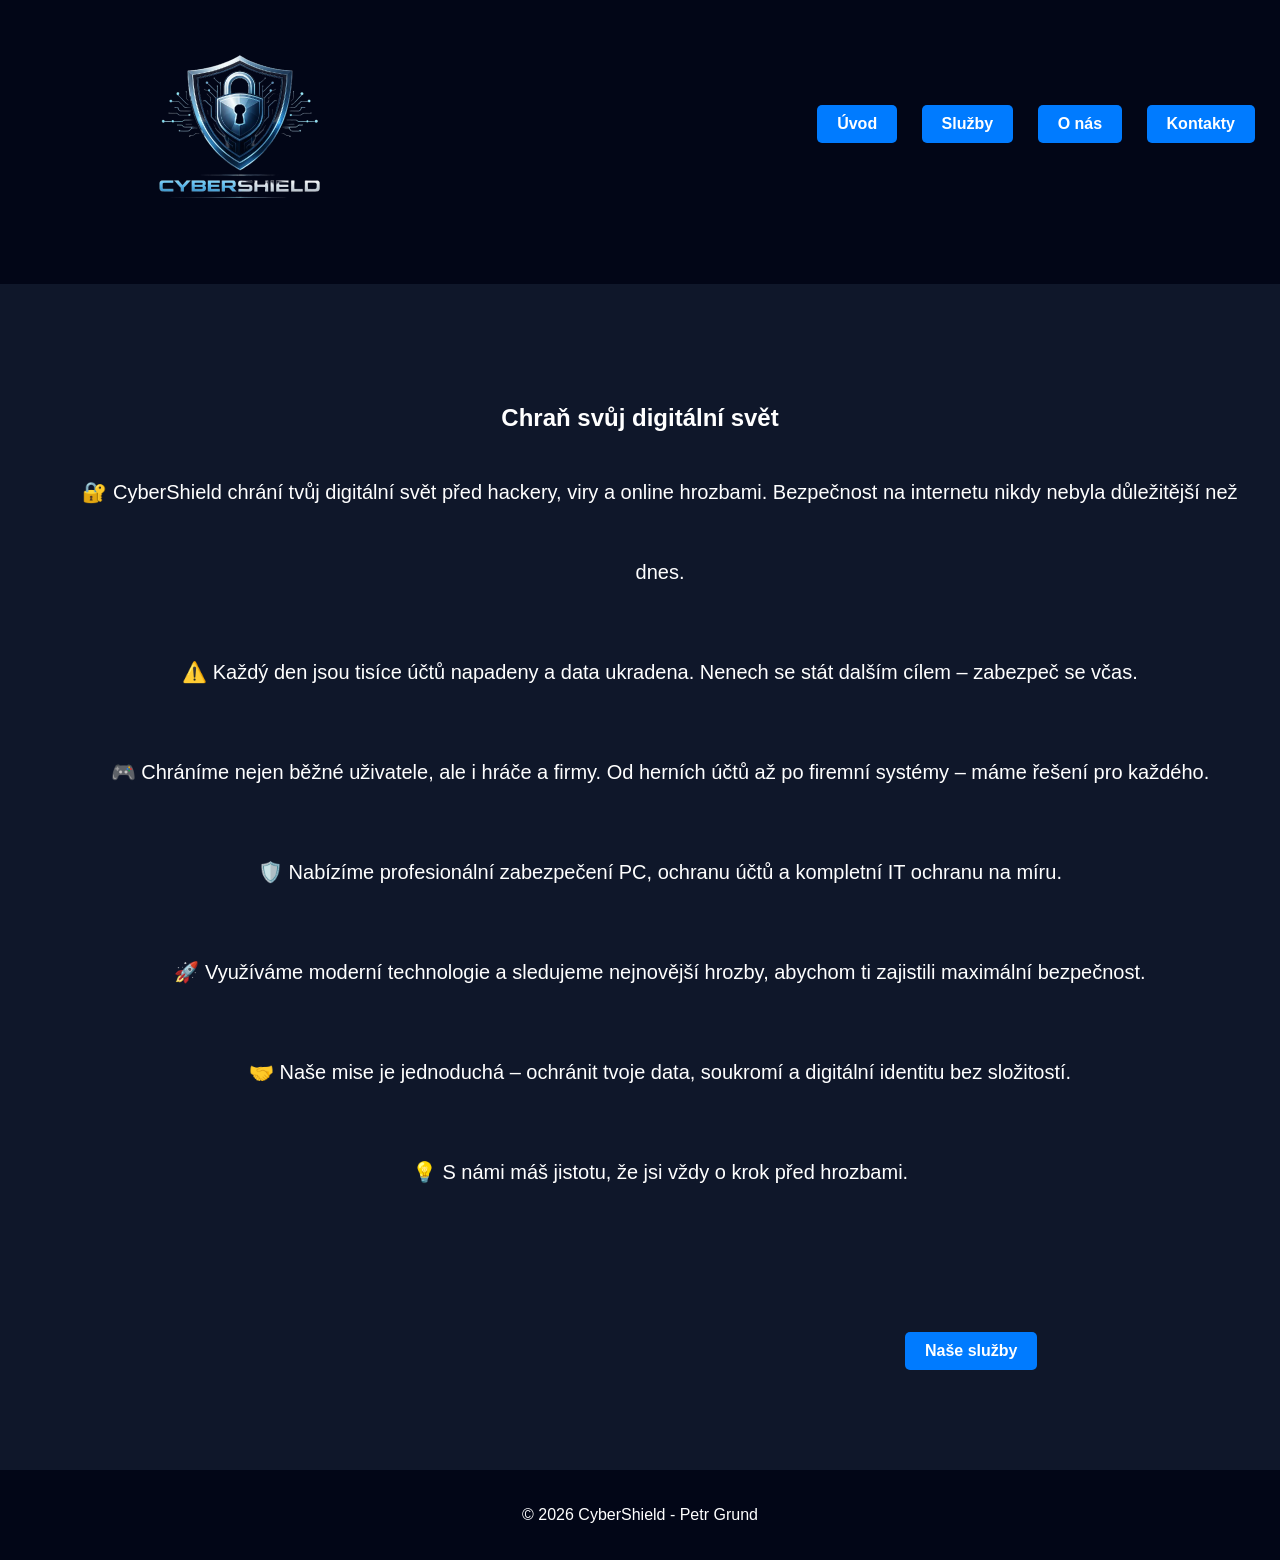
==== nabidka/index.html @ aa6efe16 "jj" ====
<!DOCTYPE html>
<html lang="cs">
<head>
    <meta charset="UTF-8">
    <meta name="viewport" content="width=device-width, initial-scale=1.0">
    <title>CyberShield</title>
    <link rel="stylesheet" href="style.css">
</head>
<body>

<header>

    <a href="index.html">
        <img src="logo.png" class="logo" height="250" width="250"/>
    </a>


    <nav>
        <a href="index.html" class="btn">Úvod</a>
        <a href="sluzby.html" class="btn">Služby</a>
        <a href="onas.html" class="btn">O nás</a>
        <a href="kontakt.html" class="btn">Kontakty</a>
    </nav>
</header>

<section class="hero">

    <h1 class="h1_svet">Chraň svůj digitální svět</h1>

    <ul class="text_p">
        <p>
            🔐 CyberShield chrání tvůj digitální svět před hackery, viry a online hrozbami.
            Bezpečnost na internetu nikdy nebyla důležitější než dnes.
        </p>

        <p>
            ⚠️ Každý den jsou tisíce účtů napadeny a data ukradena.
            Nenech se stát dalším cílem – zabezpeč se včas.
        </p>

        <p>
            🎮 Chráníme nejen běžné uživatele, ale i hráče a firmy.
            Od herních účtů až po firemní systémy – máme řešení pro každého.
        </p>

        <p>
            🛡️ Nabízíme profesionální zabezpečení PC, ochranu účtů
            a kompletní IT ochranu na míru.
        </p>

        <p>
            🚀 Využíváme moderní technologie a sledujeme nejnovější hrozby,
            abychom ti zajistili maximální bezpečnost.
        </p>

        <p>
            🤝 Naše mise je jednoduchá – ochránit tvoje data,
            soukromí a digitální identitu bez složitostí.
        </p>

        <p>
            💡 S námi máš jistotu, že jsi vždy o krok před hrozbami.
        </p>
    </ul>

</section>

<a href="sluzby.html" class="btn_sluzby">Naše služby</a>

<footer>
    <p>© 2026 CyberShield - Petr Grund</p>
</footer>

</body>
</html>
---- nabidka/style.css ----
body {
    margin: 0;
    font-family: Arial, sans-serif;
    background: #0f172a;
    color: white;
}

header {
    display: flex;
    justify-content: space-between;
    padding: 15px;
    background: #020617;
}

.logo {
    margin-left: 100px;
}

nav a {
    color: #38bdf8;
    margin: 10px;
    text-decoration: none;
    margin-top: 90px;
}

.text_onas{
    margin-top: 100px;
}

nav a:hover {
    color: white;
}

.hero {
    text-align: center;
    padding: 100px 20px;
}

section {
    padding: 40px;
}

.sekce_onas{
    padding-top: 200px;
    padding-bottom: 5px;
}

footer {
    text-align: center;
    padding: 20px;
    background: #020617;
    margin-top: 100px;
}

.paticka_onas{
    text-align: center;
    padding: 20px;
    background: #020617;
    margin-top: 366px;
}

.paticka_sluzba3{
    text-align: center;
    padding: 20px;
    background: #020617;
    margin-top: 105px;
}

.paticka_sluzba2{
    margin-top: 105px;
}

form {
    width: 250px;
    font-size: 18px;
}
.paticka_kontakty{
    text-align: center;
    padding: 20px;
    background: #020617;
    margin-top: 266px;
}

input, textarea {
    width: 100%;
    margin: 10px 0;
    padding: 10px;
}

button {
    padding: 10px 20px;
    background: #38bdf8;
    border: none;
    cursor: pointer;
}

.btn {
    display: inline-block;
    padding: 10px 20px;
    background-color: #007BFF;
    color: white;
    text-decoration: none;
    border-radius: 5px;
    font-weight: bold;
}

.btn_sluzby{
    display: inline-block;
    padding: 10px 20px;
    background-color: #007BFF;
    color: white;
    text-decoration: none;
    border-radius: 5px;
    font-weight: bold;
    margin-left: 905px;
}

.btn_sluzby:hover{
    background-color: #0056b3;
    cursor: pointer;
}

.btn:hover {
    background-color: #0056b3;
    cursor: pointer;
}

.text {
    list-style: none;
    padding-left: 0;
}

.text li {
    margin-bottom: 20px;
    line-height: 1;
}

.text_p{
    margin-bottom: 20px;
    line-height: 4;
    font-size: 20px;
}


.sluzby-kontejner {
    display: flex;
    justify-content: center;
    gap: 200px;
    padding: 40px 20px;
}


.sluzba-karta {
    background: #fff;
    border-radius: 15px;
    box-shadow: 0 10px 20px rgba(0,0,0,0.1);
    text-align: center;
    width: 350px;
    padding-bottom: 20px;
}

.sluzba-karta img {
    width: 100%;
    height: 250px;
}

.sluzba-karta .btn {
    display: inline-block;
    margin-top: 15px;
    text-decoration: none;
    padding: 10px 20px;
    background-color: #007bff;
    color: white;
    border-radius: 5px;
}

.sluzba-karta .btn:hover {
    background-color: #0056b3;
    cursor: pointer;
}

.btn_odeslat{
    display: inline-block;
    padding: 10px 20px;
    background-color: #007BFF;
    color: white;
    text-decoration: none;
    border-radius: 5px;
    font-weight: bold;
}

.btn_odeslat:hover {
    background-color: #0056b3;
    cursor: pointer;
}

.h1_svet{
    margin-top: 20px;

}

@media (max-width: 768px) {

    header {
        flex-direction: column;
        align-items: center;
    }

    nav {
        display: flex;
        flex-direction: column;
        align-items: center;
    }

    nav a {
        margin: 10px 0;
    }

    section {
        padding: 20px;
        margin: auto;
        line-height: 1.6;
    }

    .text {
        margin: 10px;
        list-style: none;
        padding-left: 0;
    }

    .form {
        width: 250px;
        font-size: 19px;
    }

    .text li {
        margin-bottom: 15px;
        line-height: 1.4;
    }

    .text_p {
        margin-bottom: 15px;
        line-height: 1.6;
        font-size: 20px;
    }

    .tlacitko {
        margin-top: 20px;
        text-align: center;
    }

    .btn {
        display: block;
        margin: 15px auto;
        text-align: center;
    }

    .logo{
        margin-right: 90px;
    }

    .btn_sluzby{
        margin-left: 200px;
    }

    .sluzby-kontejner {
        flex-direction: column;
        align-items: center;
        gap: 30px;
    }

    .sluzba-karta {
        width: 100%;
        max-width: 350px;
    }
}
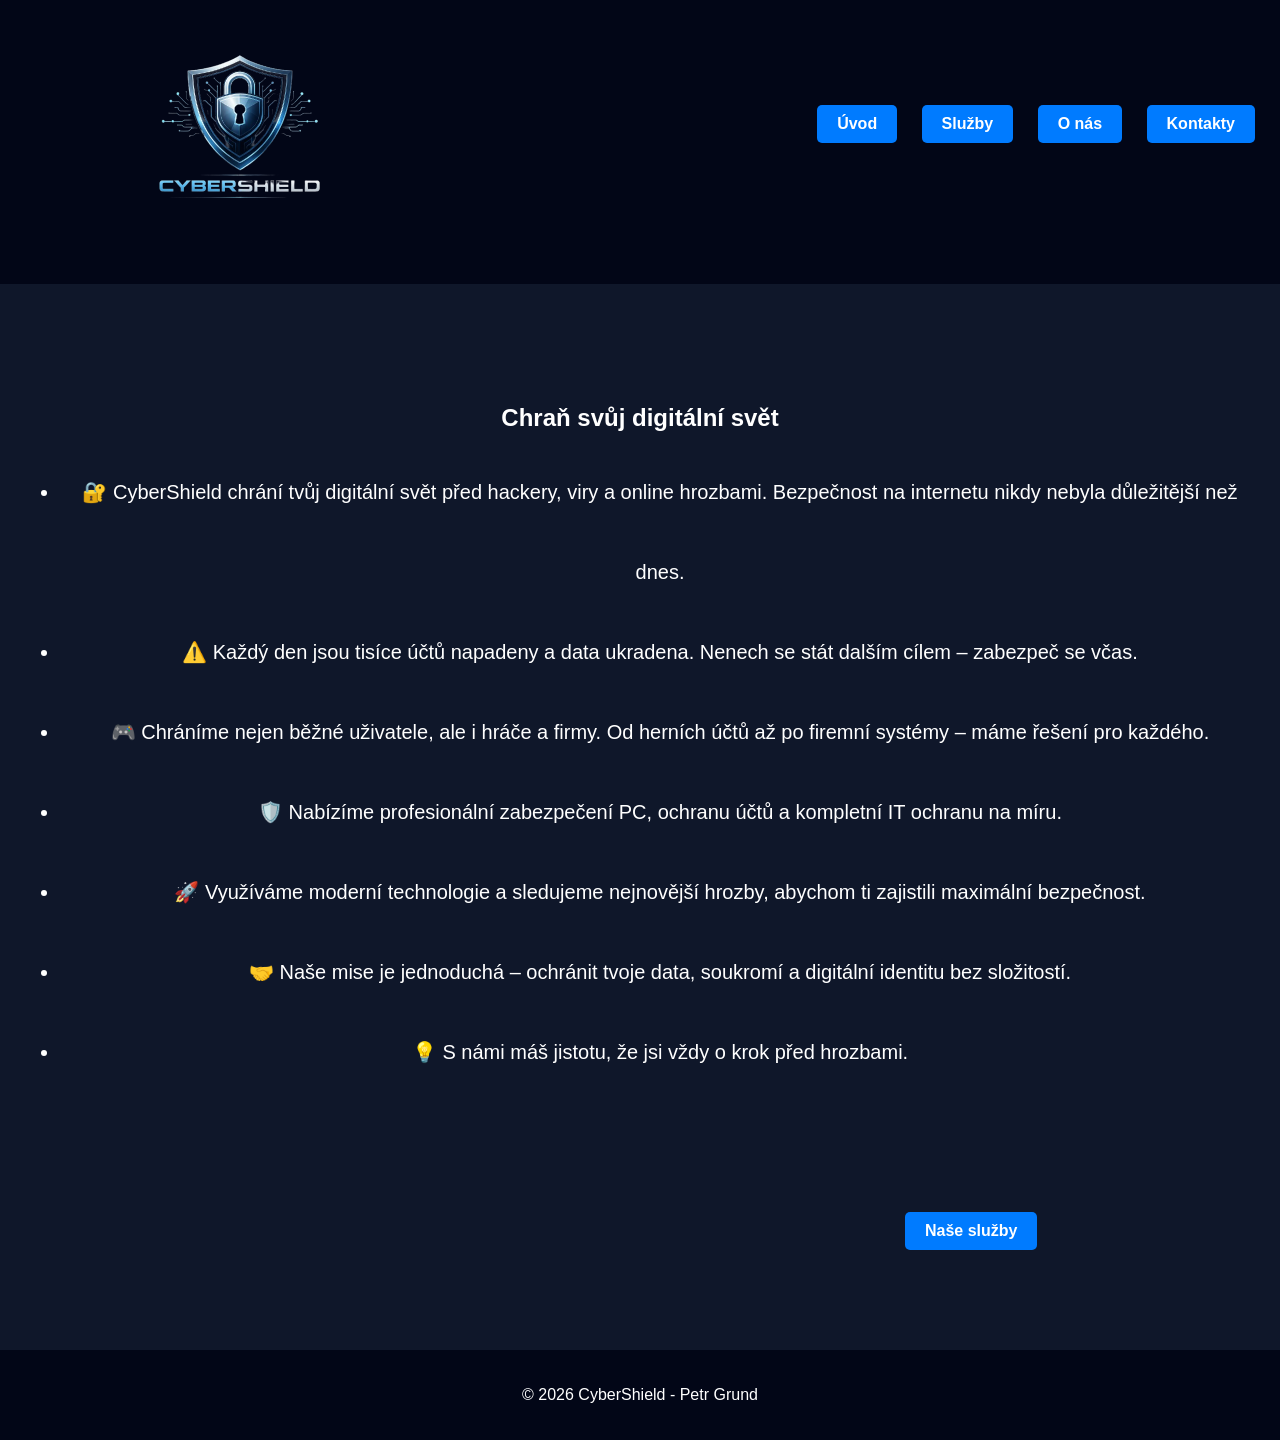
==== commit b5d94e47: "finalní verze webu" ====
--- a/nabidka/index.html
+++ b/nabidka/index.html
@@ -28,39 +28,19 @@
     <h1 class="h1_svet">Chraň svůj digitální svět</h1>
 
     <ul class="text_p">
-        <p>
-            🔐 CyberShield chrání tvůj digitální svět před hackery, viry a online hrozbami.
-            Bezpečnost na internetu nikdy nebyla důležitější než dnes.
-        </p>
+        <li>🔐 CyberShield chrání tvůj digitální svět před hackery, viry a online hrozbami. Bezpečnost na internetu nikdy nebyla důležitější než dnes.</li>
 
-        <p>
-            ⚠️ Každý den jsou tisíce účtů napadeny a data ukradena.
-            Nenech se stát dalším cílem – zabezpeč se včas.
-        </p>
+        <li>⚠️ Každý den jsou tisíce účtů napadeny a data ukradena. Nenech se stát dalším cílem – zabezpeč se včas.</li>
 
-        <p>
-            🎮 Chráníme nejen běžné uživatele, ale i hráče a firmy.
-            Od herních účtů až po firemní systémy – máme řešení pro každého.
-        </p>
+        <li>🎮 Chráníme nejen běžné uživatele, ale i hráče a firmy. Od herních účtů až po firemní systémy – máme řešení pro každého.</li>
 
-        <p>
-            🛡️ Nabízíme profesionální zabezpečení PC, ochranu účtů
-            a kompletní IT ochranu na míru.
-        </p>
+        <li>🛡️ Nabízíme profesionální zabezpečení PC, ochranu účtů a kompletní IT ochranu na míru.</li>
 
-        <p>
-            🚀 Využíváme moderní technologie a sledujeme nejnovější hrozby,
-            abychom ti zajistili maximální bezpečnost.
-        </p>
+        <li>🚀 Využíváme moderní technologie a sledujeme nejnovější hrozby, abychom ti zajistili maximální bezpečnost.</li>
 
-        <p>
-            🤝 Naše mise je jednoduchá – ochránit tvoje data,
-            soukromí a digitální identitu bez složitostí.
-        </p>
+        <li>🤝 Naše mise je jednoduchá – ochránit tvoje data, soukromí a digitální identitu bez složitostí.</li>
 
-        <p>
-            💡 S námi máš jistotu, že jsi vždy o krok před hrozbami.
-        </p>
+        <li>💡 S námi máš jistotu, že jsi vždy o krok před hrozbami.</li>
     </ul>
 
 </section>
--- a/nabidka/style.css
+++ b/nabidka/style.css
@@ -87,6 +87,10 @@
     padding: 10px;
 }
 
+.h1_onas {
+    margin-top: -130px;
+}
+
 button {
     padding: 10px 20px;
     background: #38bdf8;
@@ -145,8 +149,9 @@
 .sluzby-kontejner {
     display: flex;
     justify-content: center;
-    gap: 200px;
-    padding: 40px 20px;
+    gap: 40px;
+    padding: 20px 10px;
+    flex-wrap: wrap;
 }
 
 
@@ -196,7 +201,6 @@
 
 .h1_svet{
     margin-top: 20px;
-
 }
 
 @media (max-width: 768px) {
@@ -207,7 +211,6 @@
     }
 
     nav {
-        display: flex;
         flex-direction: column;
         align-items: center;
     }
@@ -242,6 +245,7 @@
         margin-bottom: 15px;
         line-height: 1.6;
         font-size: 20px;
+        margin-right: 45px;
     }
 
     .tlacitko {
@@ -256,21 +260,36 @@
     }
 
     .logo{
-        margin-right: 90px;
+        margin-right: 100px;
     }
 
     .btn_sluzby{
-        margin-left: 200px;
+        margin-left: 130px;
     }
 
     .sluzby-kontejner {
         flex-direction: column;
         align-items: center;
-        gap: 30px;
+        gap: 25px;
     }
 
     .sluzba-karta {
-        width: 100%;
-        max-width: 350px;
+        width: 90%;
+        max-width: 300px;
+    }
+
+    .h1_onas {
+        margin-top: 100px;
+    }
+
+    .ul_onas {
+        max-width: 900px;
+        margin: 0 auto;
+    }
+
+    .ul_onas p {
+        font-size: 20px;
+        line-height: 1.6;
+        margin-bottom: 20px;
     }
 }
